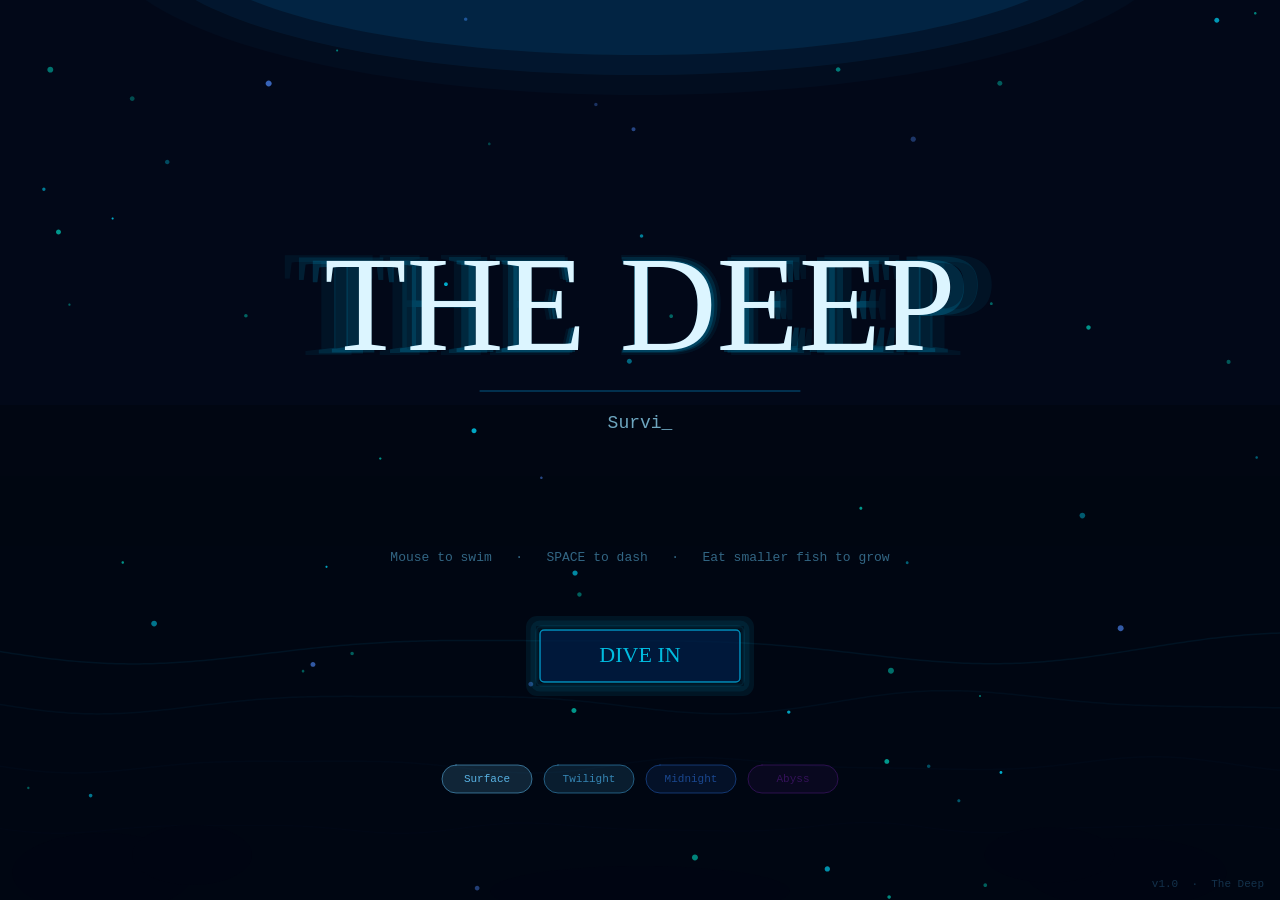
==== THE DEEP/index.html @ 7b8f6f8f "Fiest Commit" ====
<!DOCTYPE html>
<html lang="en">
  <head>
    <meta charset="utf-8" />
    <meta name="viewport" content="width=device-width, initial-scale=1.0">

    <title>4 - Camera System</title>

    <link rel="stylesheet" type="text/css" href="style.css">

    <script src="libraries/p5.min.js"></script>
    <script src="libraries/p5.sound.min.js"></script>
    <script src="vehicle.js"></script>
    <script src="ZoneManager.js"></script>
    <script src="SpriteSheet.js"></script>
    <script src="PlayerFish.js"></script>
    <script src="AIFish.js"></script>
    <script src="Decoration.js"></script>
    <script src="Obstacle.js"></script>
    <script src="GameManager.js"></script>
    <script src="HUD.js"></script>
    <script src="Camera.js"></script>
    <script src="OceanBackground.js"></script>
    <script src="sketch.js"></script>
  </head>
  <body>
    <!-- p5.js handles canvas creation -->
  </body>
</html>
---- THE DEEP/style.css ----
html, body {
  margin: 0;
  padding: 0;
  overflow: hidden;
  background: #0a0a0a;
  font-family: 'Courier New', monospace;
}

canvas {
  display: block;
  margin: 0;
  padding: 0;
}
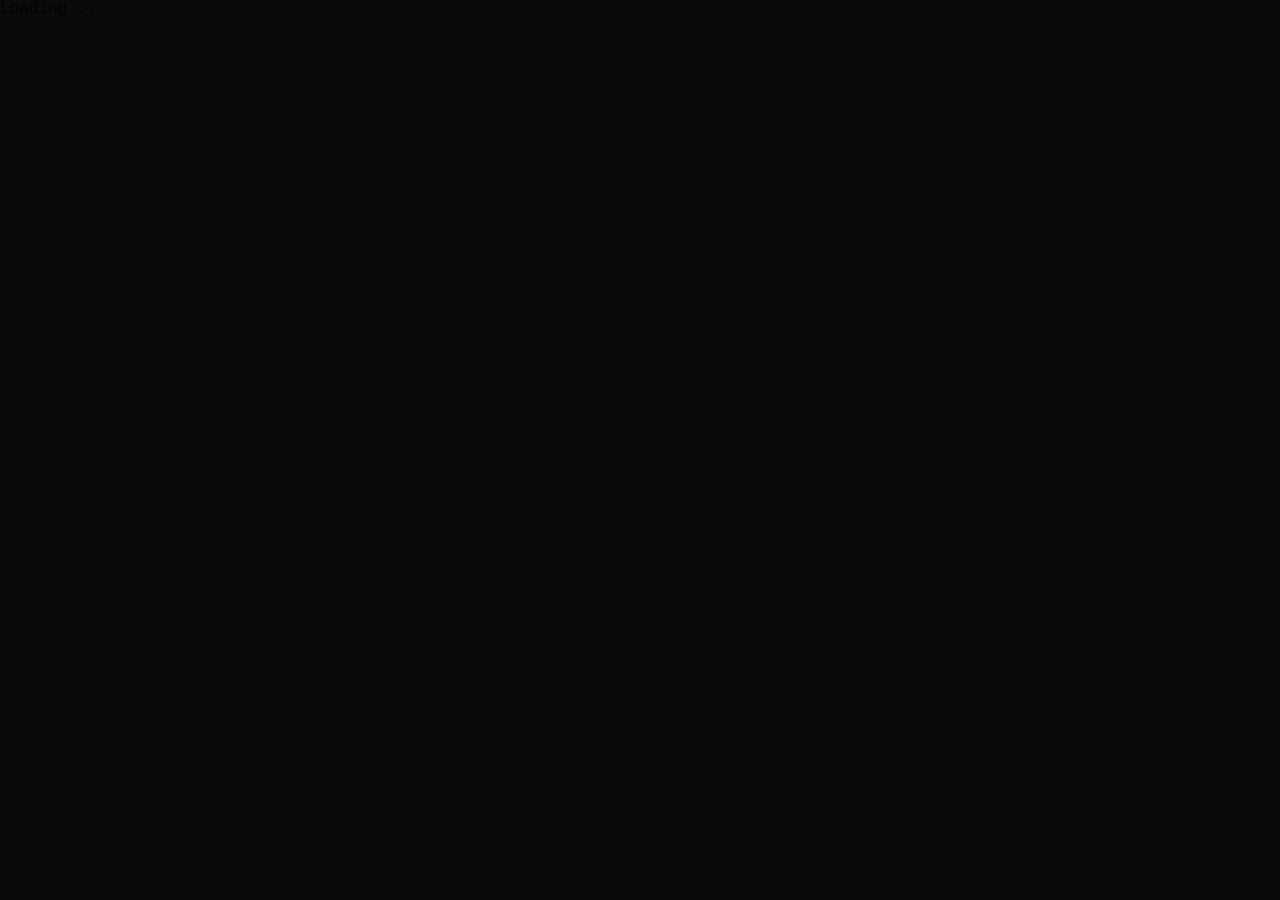
==== commit e8ae16e8: "Fixes" ====
--- a/THE DEEP/index.html
+++ b/THE DEEP/index.html
@@ -22,6 +22,7 @@
     <script src="Camera.js"></script>
     <script src="OceanBackground.js"></script>
     <script src="sketch.js"></script>
+    <script src="BehaviorManager.js"></script>
   </head>
   <body>
     <!-- p5.js handles canvas creation -->
